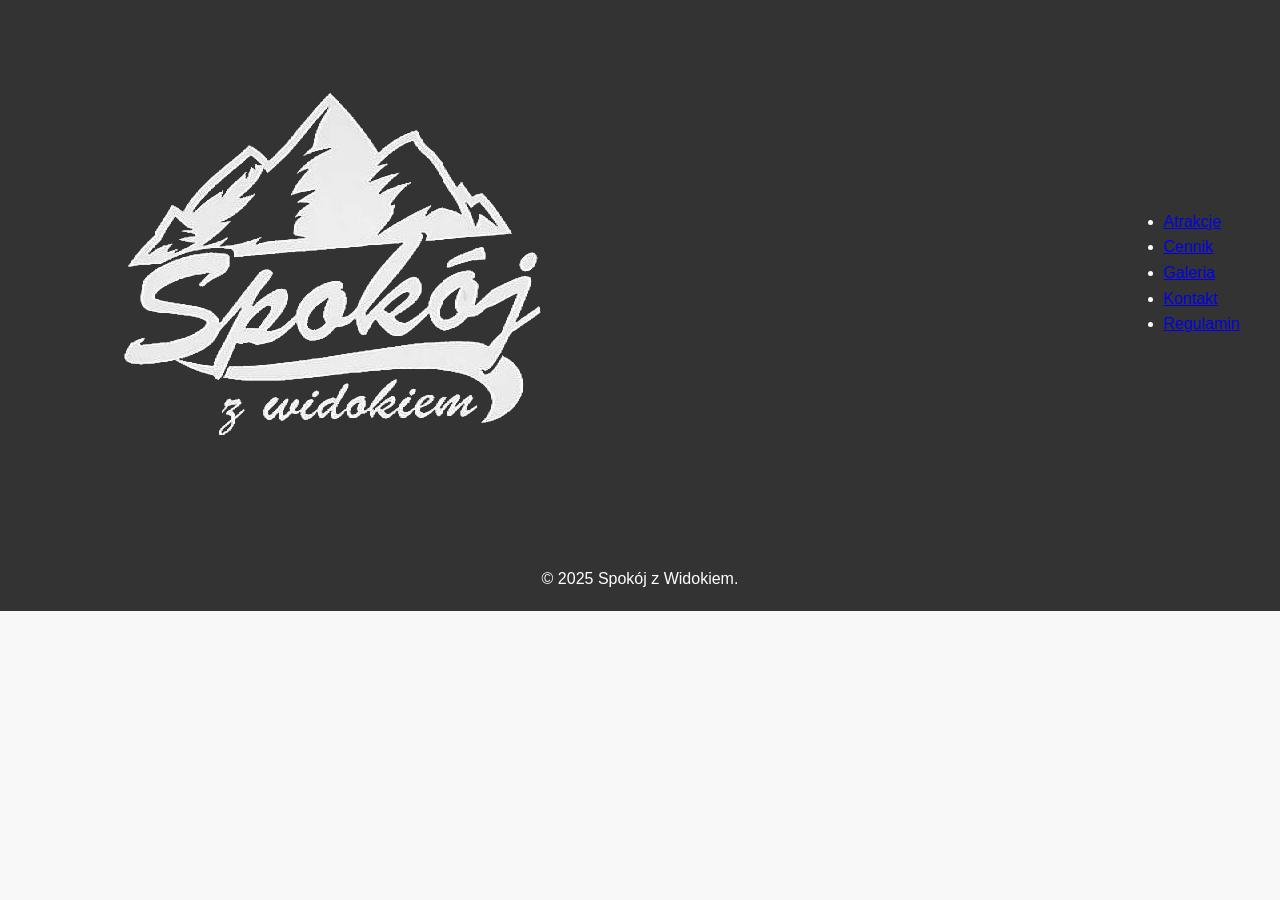
==== atrakcje.html @ 17f2146e "Commitig" ====
<!DOCTYPE html>
<html lang="pl">
<head>
    <meta charset="UTF-8">
    <meta name="viewport" content="width=device-width, initial-scale=1.0">
    <title>Atrakcje - Spokój z Widokiem</title>
    <link rel="stylesheet" href="style.css">
    <link rel="shortcut icon" href="/img/logo.jpg" type="image/x-icon">
</head>
<body>
    <header>
        <div id="logo">
            <a href="index.html">
                <img src="/img/logo.png" alt="Spokój z Widokiem" id="headerimg">
            </a>
        </div>
        <nav>
            <ul>
                <li><a href="atrakcje.html">Atrakcje</a></li>
                <li><a href="cennik.html">Cennik</a></li>
                <li><a href="galeria.html">Galeria</a></li>
                <li><a href="kontakt.html">Kontakt</a></li>
                <li><a href="regulamin.html">Regulamin</a></li>
            </ul>
        </nav>
        <div class="menu" id="menu">
            <span></span>
            <span></span>
            <span></span>
        </div>
    </header>

    <section id="attractions">
        <h1>Atrakcje</h1>
        <div id="attraction-list">
            <div class="attraction-item">
                <h3>Kościół św. Jana Chrzciciela</h3>
                <p><img src="/img/kosciol.jpg" alt="Kościół św. Jana Chrzciciela"></p>
                <p>Nowe Bystre 37, Nowe Bystre</p>
                <p class="distance">Odległość: 1.64 km</p>
            </div>
            <div class="attraction-item">
                <h3>Kościół na Bachledówce</h3>
                <p><img src="/img/kosciol2.jpg" alt="Kościół na Bachledówce"></p>
                <p>Czerwienne 341, Ciche</p>
                <p class="distance">Odległość: 2.20 km</p>
            </div>
            <div class="attraction-item">
                <h3>Kościół pw. Św. Anny</h3>
                <p><img src="/img/kosciol3.jpg" alt="Kościół pw. Św. Anny"></p>
                <p>Ząb</p>
                <p class="distance">Odległość: 2.49 km</p>
            </div>
            <div class="attraction-item">
                <h3>Wyciąg narciarski Czerwienne</h3>
                <p><img src="/img/wyciag.jpg" alt="Wyciąg narciarski"></p>
                <p>Czerwienne</p>
                <p class="distance">Odległość: 2.65 km</p>
            </div>
            <div class="attraction-item">
                <h3>Ośrodek narciarski Potoczki</h3>
                <p><img src="/img/osrodek.jpg" alt="Ośrodek narciarski Potoczki"></p>
                <p>Ząb 55b, Ząb</p>
                <p class="distance">Odległość: 2.72 km</p>
            </div>
            <div class="attraction-item">
                <h3>Stacja Narciarska Czerwienne Bu...</h3>
                <p><img src="/img/osrodek.jpg" alt="Ośrodek narciarski Potoczki"></p>
                <p>179a, Czerwienne - Budz</p>
                <p class="distance">Odległość: 2.93 km</p>
            </div>
            <div class="attraction-item">
                <h3>Ośrodek narciarski Potoczki</h3>
                <p><img src="/img/osrodek.jpg" alt="Ośrodek narciarski Potoczki"></p>
                <p>Ząb 55b, Ząb</p>
                <p class="distance">Odległość: 2.72 km</p>
            </div>
        </div>
    </section>

    <footer>
        <p>&copy; 2025 Spokój z Widokiem.</p>
    </footer>

    <script src="script.js"></script>
</body>
</html>
---- style.css ----
* {
    margin: 0;
    padding: 0;
    box-sizing: border-box;
}

body {
    font-family: "Afacad Flux", sans-serif;
    background-color: #f8f8f8;
    color: #333;
    line-height: 1.6;
}

header {
    display: flex;
    justify-content: space-between;
    align-items: center;
    padding: 20px 40px;
    background-color: #333;
    color: white;
    position: relative;
    top: 0;
    left: 0;
    width: 100%;
    z-index: 1000;
}

header #logo button{
    display: block;
    background: none;
    border: none;
    cursor: pointer;
    width: 150px;
    z-index: 4;
}

header #headerimg {
    width: 100%;
    height: auto;
    z-index: 4;
}

#menu {
    display: none;
    flex-direction: column;
    justify-content: space-between;
    width: 30px;
    height: 20px;
    cursor: pointer;
}

#menu span {
    background-color: white;
    height: 3px;
    width: 100%;
}

#nav-buttons {
    display: flex;
    gap: 20px;
}

.nav-btn {
    background: none;
    border: 2px solid #4CAF50;
    color: #4CAF50;
    padding: 10px 20px;
    font-size: 18px;
    cursor: pointer;
    text-transform: uppercase;
    border-radius: 5px;
    transition: background-color 0.3s ease, color 0.3s ease;
}

.nav-btn:hover {
    background-color: #4CAF50;
    color: white;
}




.background-slider {
    position: fixed;
    top: 0;
    left: 0;
    width: 100%;
    height: 100vh;
    z-index: -1;
    overflow: hidden;
}

.background-layer {
    position: absolute;
    top: 0;
    left: 0;
    width: 100%;
    height: 100%;
    background-size: cover;
    background-position: center;
    opacity: 0;
    transition: opacity 1s ease-in-out;
    z-index: 0;
}

#backgroundLayer1 {
    opacity: 1; 
}

#backgroundLayer2 {
    z-index: -1; 
}




#main {
    /* background: url('/img/1.jpg') no-repeat center center/cover; */
    padding: 120px 20px;
    color: white;
    text-align: center;
    position: relative;
    z-index: 1;
    /* animation: changeBackground 32s infinite; */
}

/* @keyframes changeBackground {
    0% {
        background-image: url('/img/1.jpg');
    }
    12.5% {
        background-image: url('/img/2.jpg');
    }
    25% {
        background-image: url('/img/3.jpg');
    }
    37.5% {
        background-image: url('/img/4.jpg');
    }
    50% {
        background-image: url('/img/5.jpg');
    }
    62.5% {
        background-image: url('/img/6.jpg');
    }
    75% {
        background-image: url('/img/7.jpg');
    }
    87.5% {
        background-image: url('/img/8.jpg');
    }
    100% {
        background-image: url('/img/1.jpg');
    }
} */

.main-content {
    max-width: 800px;
    margin: 0 auto;
    padding: 20px;
    background: rgba(0, 0, 0, 0.5);
    border-radius: 10px;
}

.main-content iframe {
    width: 100%;
}

#main h1 {
    font-size: 40px;
    margin-bottom: 20px;
}

#main p {
    font-size: 18px;
    margin-bottom: 30px;
}

#main h3 {
    font-family: cursive;
}

#attractions {
    padding: 50px 20px;
    text-align: center;
    display: none;
}

#attractions h1 {
    margin-bottom: 30px;
    background-color: white;
    padding: 20px;
    box-shadow: 0 2px 10px rgba(0, 0, 0, 0.1);
    border-radius: 8px;
    text-align: center;
}

#attraction-list {
    display: flex;
    justify-content: center;
    gap: 30px;
    flex-wrap: wrap;
}

.attraction-item {
    background-color: white;
    padding: 20px;
    width: 250px;
    box-shadow: 0 2px 10px rgba(0, 0, 0, 0.1);
    border-radius: 8px;
    text-align: center;
    transition: transform 0.3s ease;
}

.attraction-item:hover {
    transform: translateY(-10px);
}

.attraction-item h3 {
    font-size: 22px;
    margin-bottom: 10px;
}

.attraction-item p img {
    height: 150px;
    width: 170px;
}

footer {
    background-color: #333;
    color: white;
    text-align: center;
    padding: 20px;
    position: relative;
    bottom: 0;
    width: 100%;
}

@media (max-width: 900px) {
    #nav-buttons {
        display: none;
        flex-direction: column;
        width: 100%;
        background-color: #333;
    }

    #menu {
        display: flex;
    }

    #nav-buttons.menu-open {
        display: flex;
    }

    .nav-btn {
        width: 90%;
        padding: 15px;
        text-align: center;
        background-color: #333;
        border: none;
        color: white;
    }

    .main h1 {
        font-size: 30px;
    }

    .main p {
        font-size: 16px;
    }

    .attraction-list {
        flex-direction: column;
    }

    .attraction-item {
        width: 100%;
        margin-bottom: 20px;
    }
}

section {
    opacity: 0;
    transition: opacity 0.5s ease;
}

section.active {
    opacity: 1;
}

section.hidden {
    opacity: 0;
    pointer-events: none;
    transition: opacity 0.5s ease;
}
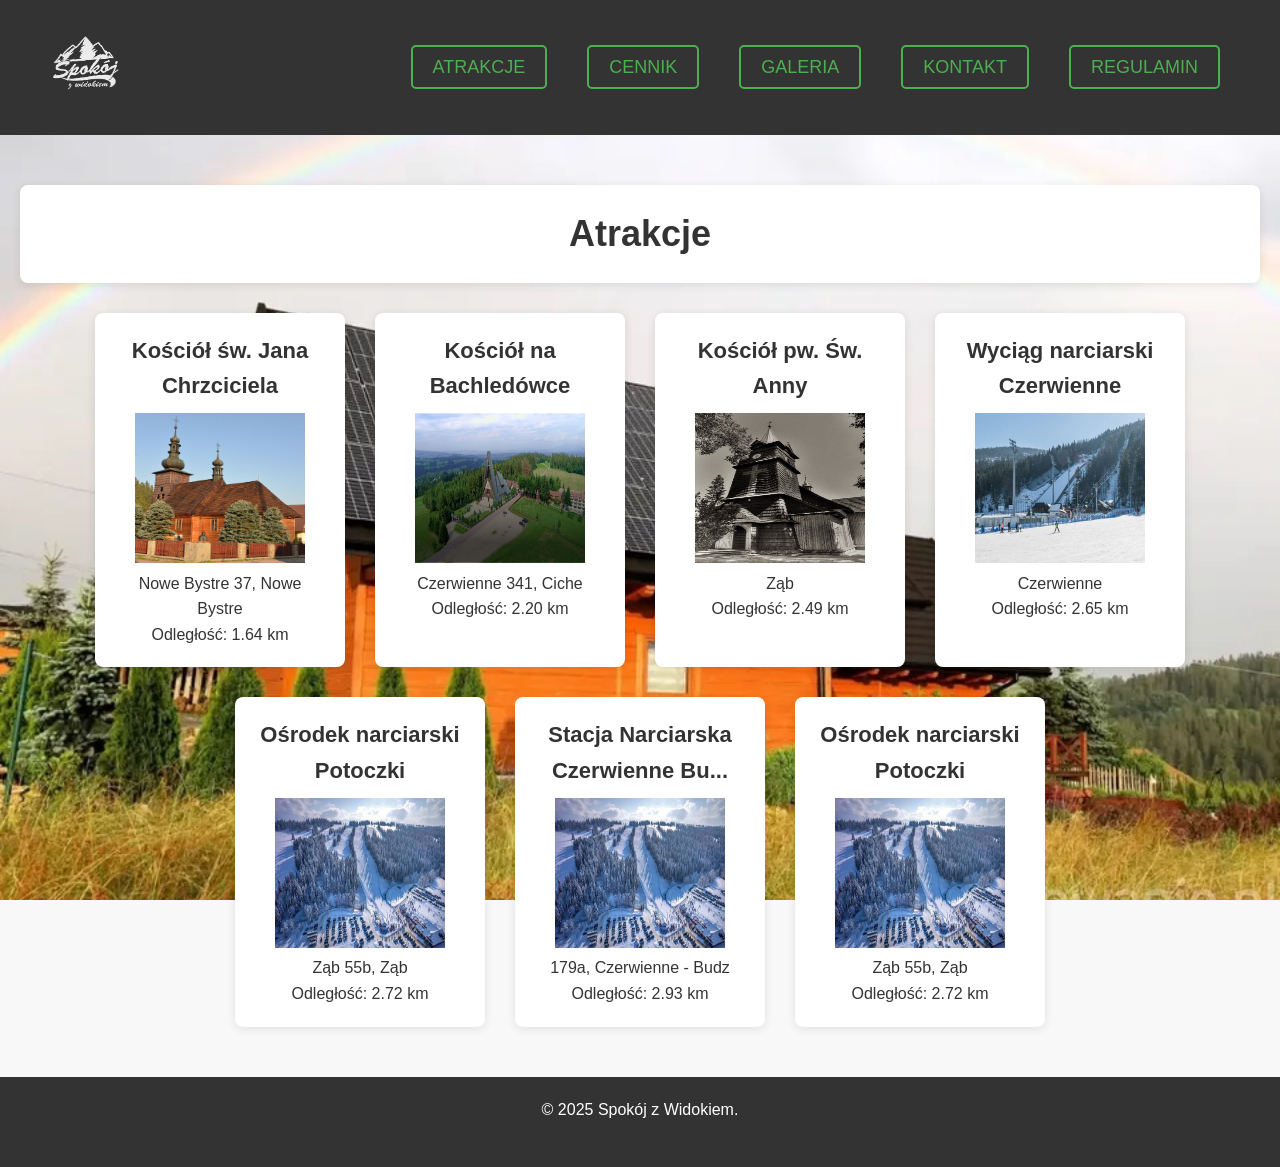
==== commit 25359f56: "a" ====
--- a/atrakcje.html
+++ b/atrakcje.html
@@ -1,87 +1,92 @@
-<!DOCTYPE html>
-<html lang="pl">
-<head>
-    <meta charset="UTF-8">
-    <meta name="viewport" content="width=device-width, initial-scale=1.0">
-    <title>Atrakcje - Spokój z Widokiem</title>
-    <link rel="stylesheet" href="style.css">
-    <link rel="shortcut icon" href="/img/logo.jpg" type="image/x-icon">
-</head>
-<body>
-    <header>
-        <div id="logo">
-            <a href="index.html">
-                <img src="/img/logo.png" alt="Spokój z Widokiem" id="headerimg">
-            </a>
-        </div>
-        <nav>
-            <ul>
-                <li><a href="atrakcje.html">Atrakcje</a></li>
-                <li><a href="cennik.html">Cennik</a></li>
-                <li><a href="galeria.html">Galeria</a></li>
-                <li><a href="kontakt.html">Kontakt</a></li>
-                <li><a href="regulamin.html">Regulamin</a></li>
-            </ul>
-        </nav>
-        <div class="menu" id="menu">
-            <span></span>
-            <span></span>
-            <span></span>
-        </div>
-    </header>
-
-    <section id="attractions">
-        <h1>Atrakcje</h1>
-        <div id="attraction-list">
-            <div class="attraction-item">
-                <h3>Kościół św. Jana Chrzciciela</h3>
-                <p><img src="/img/kosciol.jpg" alt="Kościół św. Jana Chrzciciela"></p>
-                <p>Nowe Bystre 37, Nowe Bystre</p>
-                <p class="distance">Odległość: 1.64 km</p>
-            </div>
-            <div class="attraction-item">
-                <h3>Kościół na Bachledówce</h3>
-                <p><img src="/img/kosciol2.jpg" alt="Kościół na Bachledówce"></p>
-                <p>Czerwienne 341, Ciche</p>
-                <p class="distance">Odległość: 2.20 km</p>
-            </div>
-            <div class="attraction-item">
-                <h3>Kościół pw. Św. Anny</h3>
-                <p><img src="/img/kosciol3.jpg" alt="Kościół pw. Św. Anny"></p>
-                <p>Ząb</p>
-                <p class="distance">Odległość: 2.49 km</p>
-            </div>
-            <div class="attraction-item">
-                <h3>Wyciąg narciarski Czerwienne</h3>
-                <p><img src="/img/wyciag.jpg" alt="Wyciąg narciarski"></p>
-                <p>Czerwienne</p>
-                <p class="distance">Odległość: 2.65 km</p>
-            </div>
-            <div class="attraction-item">
-                <h3>Ośrodek narciarski Potoczki</h3>
-                <p><img src="/img/osrodek.jpg" alt="Ośrodek narciarski Potoczki"></p>
-                <p>Ząb 55b, Ząb</p>
-                <p class="distance">Odległość: 2.72 km</p>
-            </div>
-            <div class="attraction-item">
-                <h3>Stacja Narciarska Czerwienne Bu...</h3>
-                <p><img src="/img/osrodek.jpg" alt="Ośrodek narciarski Potoczki"></p>
-                <p>179a, Czerwienne - Budz</p>
-                <p class="distance">Odległość: 2.93 km</p>
-            </div>
-            <div class="attraction-item">
-                <h3>Ośrodek narciarski Potoczki</h3>
-                <p><img src="/img/osrodek.jpg" alt="Ośrodek narciarski Potoczki"></p>
-                <p>Ząb 55b, Ząb</p>
-                <p class="distance">Odległość: 2.72 km</p>
-            </div>
-        </div>
-    </section>
-
-    <footer>
-        <p>&copy; 2025 Spokój z Widokiem.</p>
-    </footer>
-
-    <script src="script.js"></script>
-</body>
-</html>
+<!DOCTYPE html>
+<html lang="pl">
+<head>
+    <meta charset="UTF-8">
+    <meta name="viewport" content="width=device-width, initial-scale=1.0">
+    <title>Atrakcje - Spokój z Widokiem</title>
+    <link rel="stylesheet" href="style.css">
+    <link rel="shortcut icon" href="/img/logo.jpg" type="image/x-icon">
+</head>
+<body>
+    <header>
+        <div id="logo">
+            <a href="index.html">
+                <img src="img/logo.png" alt="Spokój z Widokiem" id="headerimg">
+            </a>
+        </div>
+        <nav>
+            <ul>
+                <li><a href="atrakcje.html">Atrakcje</a></li>
+                <li><a href="cennik.html">Cennik</a></li>
+                <li><a href="galeria.html">Galeria</a></li>
+                <li><a href="kontakt.html">Kontakt</a></li>
+                <li><a href="regulamin.html">Regulamin</a></li>
+            </ul>
+        </nav>
+        <div class="menu" id="menu">
+            <span></span>
+            <span></span>
+            <span></span>
+        </div>
+    </header>
+
+    <div class="background-slider">
+        <div class="background-layer" id="backgroundLayer1"></div>
+        <div class="background-layer" id="backgroundLayer2"></div>
+    </div>
+
+    <section id="attractions">
+        <h1 class="h1title">Atrakcje</h1>
+        <div id="attraction-list">
+            <div class="attraction-item">
+                <h3>Kościół św. Jana Chrzciciela</h3>
+                <p><img src="/img/kosciol.jpg" alt="Kościół św. Jana Chrzciciela"></p>
+                <p>Nowe Bystre 37, Nowe Bystre</p>
+                <p class="distance">Odległość: 1.64 km</p>
+            </div>
+            <div class="attraction-item">
+                <h3>Kościół na Bachledówce</h3>
+                <p><img src="/img/kosciol2.jpg" alt="Kościół na Bachledówce"></p>
+                <p>Czerwienne 341, Ciche</p>
+                <p class="distance">Odległość: 2.20 km</p>
+            </div>
+            <div class="attraction-item">
+                <h3>Kościół pw. Św. Anny</h3>
+                <p><img src="/img/kosciol3.jpg" alt="Kościół pw. Św. Anny"></p>
+                <p>Ząb</p>
+                <p class="distance">Odległość: 2.49 km</p>
+            </div>
+            <div class="attraction-item">
+                <h3>Wyciąg narciarski Czerwienne</h3>
+                <p><img src="/img/wyciag.jpg" alt="Wyciąg narciarski"></p>
+                <p>Czerwienne</p>
+                <p class="distance">Odległość: 2.65 km</p>
+            </div>
+            <div class="attraction-item">
+                <h3>Ośrodek narciarski Potoczki</h3>
+                <p><img src="/img/osrodek.jpg" alt="Ośrodek narciarski Potoczki"></p>
+                <p>Ząb 55b, Ząb</p>
+                <p class="distance">Odległość: 2.72 km</p>
+            </div>
+            <div class="attraction-item">
+                <h3>Stacja Narciarska Czerwienne Bu...</h3>
+                <p><img src="/img/osrodek.jpg" alt="Ośrodek narciarski Potoczki"></p>
+                <p>179a, Czerwienne - Budz</p>
+                <p class="distance">Odległość: 2.93 km</p>
+            </div>
+            <div class="attraction-item">
+                <h3>Ośrodek narciarski Potoczki</h3>
+                <p><img src="/img/osrodek.jpg" alt="Ośrodek narciarski Potoczki"></p>
+                <p>Ząb 55b, Ząb</p>
+                <p class="distance">Odległość: 2.72 km</p>
+            </div>
+        </div>
+    </section>
+
+    <footer>
+        <p>&copy; 2025 Spokój z Widokiem.</p>
+    </footer>
+
+    <script src="script.js"></script>
+</body>
+</html>
--- a/style.css
+++ b/style.css
@@ -1,295 +1,542 @@
-* {
-    margin: 0;
-    padding: 0;
-    box-sizing: border-box;
-}
-
-body {
-    font-family: "Afacad Flux", sans-serif;
-    background-color: #f8f8f8;
-    color: #333;
-    line-height: 1.6;
-}
-
-header {
-    display: flex;
-    justify-content: space-between;
-    align-items: center;
-    padding: 20px 40px;
-    background-color: #333;
-    color: white;
-    position: relative;
-    top: 0;
-    left: 0;
-    width: 100%;
-    z-index: 1000;
-}
-
-header #logo button{
-    display: block;
-    background: none;
-    border: none;
-    cursor: pointer;
-    width: 150px;
-    z-index: 4;
-}
-
-header #headerimg {
-    width: 100%;
-    height: auto;
-    z-index: 4;
-}
-
-#menu {
-    display: none;
-    flex-direction: column;
-    justify-content: space-between;
-    width: 30px;
-    height: 20px;
-    cursor: pointer;
-}
-
-#menu span {
-    background-color: white;
-    height: 3px;
-    width: 100%;
-}
-
-#nav-buttons {
-    display: flex;
-    gap: 20px;
-}
-
-.nav-btn {
-    background: none;
-    border: 2px solid #4CAF50;
-    color: #4CAF50;
-    padding: 10px 20px;
-    font-size: 18px;
-    cursor: pointer;
-    text-transform: uppercase;
-    border-radius: 5px;
-    transition: background-color 0.3s ease, color 0.3s ease;
-}
-
-.nav-btn:hover {
-    background-color: #4CAF50;
-    color: white;
-}
-
-
-
-
-.background-slider {
-    position: fixed;
-    top: 0;
-    left: 0;
-    width: 100%;
-    height: 100vh;
-    z-index: -1;
-    overflow: hidden;
-}
-
-.background-layer {
-    position: absolute;
-    top: 0;
-    left: 0;
-    width: 100%;
-    height: 100%;
-    background-size: cover;
-    background-position: center;
-    opacity: 0;
-    transition: opacity 1s ease-in-out;
-    z-index: 0;
-}
-
-#backgroundLayer1 {
-    opacity: 1; 
-}
-
-#backgroundLayer2 {
-    z-index: -1; 
-}
-
-
-
-
-#main {
-    /* background: url('/img/1.jpg') no-repeat center center/cover; */
-    padding: 120px 20px;
-    color: white;
-    text-align: center;
-    position: relative;
-    z-index: 1;
-    /* animation: changeBackground 32s infinite; */
-}
-
-/* @keyframes changeBackground {
-    0% {
-        background-image: url('/img/1.jpg');
-    }
-    12.5% {
-        background-image: url('/img/2.jpg');
-    }
-    25% {
-        background-image: url('/img/3.jpg');
-    }
-    37.5% {
-        background-image: url('/img/4.jpg');
-    }
-    50% {
-        background-image: url('/img/5.jpg');
-    }
-    62.5% {
-        background-image: url('/img/6.jpg');
-    }
-    75% {
-        background-image: url('/img/7.jpg');
-    }
-    87.5% {
-        background-image: url('/img/8.jpg');
-    }
-    100% {
-        background-image: url('/img/1.jpg');
-    }
-} */
-
-.main-content {
-    max-width: 800px;
-    margin: 0 auto;
-    padding: 20px;
-    background: rgba(0, 0, 0, 0.5);
-    border-radius: 10px;
-}
-
-.main-content iframe {
-    width: 100%;
-}
-
-#main h1 {
-    font-size: 40px;
-    margin-bottom: 20px;
-}
-
-#main p {
-    font-size: 18px;
-    margin-bottom: 30px;
-}
-
-#main h3 {
-    font-family: cursive;
-}
-
-#attractions {
-    padding: 50px 20px;
-    text-align: center;
-    display: none;
-}
-
-#attractions h1 {
-    margin-bottom: 30px;
-    background-color: white;
-    padding: 20px;
-    box-shadow: 0 2px 10px rgba(0, 0, 0, 0.1);
-    border-radius: 8px;
-    text-align: center;
-}
-
-#attraction-list {
-    display: flex;
-    justify-content: center;
-    gap: 30px;
-    flex-wrap: wrap;
-}
-
-.attraction-item {
-    background-color: white;
-    padding: 20px;
-    width: 250px;
-    box-shadow: 0 2px 10px rgba(0, 0, 0, 0.1);
-    border-radius: 8px;
-    text-align: center;
-    transition: transform 0.3s ease;
-}
-
-.attraction-item:hover {
-    transform: translateY(-10px);
-}
-
-.attraction-item h3 {
-    font-size: 22px;
-    margin-bottom: 10px;
-}
-
-.attraction-item p img {
-    height: 150px;
-    width: 170px;
-}
-
-footer {
-    background-color: #333;
-    color: white;
-    text-align: center;
-    padding: 20px;
-    position: relative;
-    bottom: 0;
-    width: 100%;
-}
-
-@media (max-width: 900px) {
-    #nav-buttons {
-        display: none;
-        flex-direction: column;
-        width: 100%;
-        background-color: #333;
-    }
-
-    #menu {
-        display: flex;
-    }
-
-    #nav-buttons.menu-open {
-        display: flex;
-    }
-
-    .nav-btn {
-        width: 90%;
-        padding: 15px;
-        text-align: center;
-        background-color: #333;
-        border: none;
-        color: white;
-    }
-
-    .main h1 {
-        font-size: 30px;
-    }
-
-    .main p {
-        font-size: 16px;
-    }
-
-    .attraction-list {
-        flex-direction: column;
-    }
-
-    .attraction-item {
-        width: 100%;
-        margin-bottom: 20px;
-    }
-}
-
-section {
-    opacity: 0;
-    transition: opacity 0.5s ease;
-}
-
-section.active {
-    opacity: 1;
-}
-
-section.hidden {
-    opacity: 0;
-    pointer-events: none;
-    transition: opacity 0.5s ease;
-}
+* {
+    margin: 0;
+    padding: 0;
+    box-sizing: border-box;
+}
+
+body {
+    font-family: "Afacad Flux", sans-serif;
+    background-color: #f8f8f8;
+    color: #333;
+    line-height: 1.6;
+}
+
+header {
+    display: flex;
+    justify-content: space-between;
+    align-items: center;
+    padding: 20px 40px;
+    background-color: #333;
+    color: white;
+    position: relative;
+    top: 0;
+    left: 0;
+    height: 15vh;
+    width: 100%;
+    z-index: 1000;
+}
+
+header #logo button{
+    display: block;
+    background: none;
+    border: none;
+    cursor: pointer;
+    width: 150px;
+    z-index: 4;
+}
+
+/* headerimg dla odnośników = width: 25%;
+           a dla przycisków = width: 100%; */
+
+header #headerimg {
+    width: 25%;
+    height: auto;
+    z-index: 4;
+}
+
+
+#menu {
+    display: none;
+    flex-direction: column;
+    justify-content: space-between;
+    width: 30px;
+    height: 20px;
+    cursor: pointer;
+}
+
+#menu span {
+    background-color: white;
+    height: 3px;
+    width: 100%;
+}
+
+
+/* lista z odnosnikami do podstron */
+
+header nav ul {
+    list-style-type: none;
+    display: flex;
+}
+
+header nav ul li {
+    margin: 0 20px;
+}
+
+header nav ul li a {
+    background: none;
+    border: 2px solid #4CAF50;
+    color: #4CAF50;
+    padding: 10px 20px;
+    font-size: 18px;
+    text-decoration: none;
+    cursor: pointer;
+    text-transform: uppercase;
+    border-radius: 5px;
+    transition: background-color 0.3s ease, color 0.3s ease;
+}
+
+header nav ul li a:hover {
+    background-color: #4CAF50;
+    color: white;
+}
+
+header nav ul li a img {
+    width: 50%;
+}
+
+
+
+/* przyciski pokazujące sekcje */
+
+/* #nav-buttons {
+    display: flex;
+    gap: 20px;
+}
+
+.nav-btn {
+    background: none;
+    border: 2px solid #4CAF50;
+    color: #4CAF50;
+    padding: 10px 20px;
+    font-size: 18px;
+    cursor: pointer;
+    text-transform: uppercase;
+    border-radius: 5px;
+    transition: background-color 0.3s ease, color 0.3s ease;
+}
+
+.nav-btn:hover {
+    background-color: #4CAF50;
+    color: white;
+} */
+
+
+
+
+.background-slider {
+    position: fixed;
+    top: 0;
+    left: 0;
+    width: 100%;
+    height: 100vh;
+    z-index: -1;
+    overflow: hidden;
+}
+
+.background-layer {
+    position: absolute;
+    top: 0;
+    left: 0;
+    width: 100%;
+    height: 100%;
+    background-size: cover;
+    background-position: center;
+    opacity: 0;
+    transition: opacity 1s ease-in-out;
+    z-index: 0;
+}
+
+#backgroundLayer1 {
+    opacity: 1; 
+}
+
+#backgroundLayer2 {
+    z-index: -1; 
+}
+
+
+
+/* zakomentowana prostsza zmiana tła */
+#main {
+    /* background: url('/img/1.jpg') no-repeat center center/cover; */
+    padding: 120px 20px;
+    color: white;
+    text-align: center;
+    position: relative;
+    z-index: 1;
+    /* animation: changeBackground 32s infinite; */
+}
+
+/* @keyframes changeBackground {
+    0% {
+        background-image: url('/img/1.jpg');
+    }
+    12.5% {
+        background-image: url('/img/2.jpg');
+    }
+    25% {
+        background-image: url('/img/3.jpg');
+    }
+    37.5% {
+        background-image: url('/img/4.jpg');
+    }
+    50% {
+        background-image: url('/img/5.jpg');
+    }
+    62.5% {
+        background-image: url('/img/6.jpg');
+    }
+    75% {
+        background-image: url('/img/7.jpg');
+    }
+    87.5% {
+        background-image: url('/img/8.jpg');
+    }
+    100% {
+        background-image: url('/img/1.jpg');
+    }
+} */
+
+.main-content {
+    max-width: 800px;
+    margin: 0 auto;
+    padding: 20px;
+    background: rgba(0, 0, 0, 0.5);
+    border-radius: 10px;
+}
+
+.main-content iframe {
+    width: 100%;
+}
+
+#main h1 {
+    font-size: 40px;
+    margin-bottom: 20px;
+}
+
+#main p {
+    font-size: 18px;
+    margin-bottom: 30px;
+}
+
+#main h3 {
+    font-family: cursive;
+}
+
+.h1title {
+    margin-bottom: 30px;
+    background-color: white;
+    padding: 20px;
+    box-shadow: 0 2px 10px rgba(0, 0, 0, 0.1);
+    border-radius: 8px;
+    text-align: center;
+    font-size: 36px;
+    color: #333;
+}
+
+#attractions {
+    padding: 50px 20px;
+    text-align: center;
+}
+
+#attraction-list {
+    display: flex;
+    justify-content: center;
+    gap: 30px;
+    flex-wrap: wrap;
+}
+
+.attraction-item {
+    background-color: white;
+    padding: 20px;
+    width: 250px;
+    box-shadow: 0 2px 10px rgba(0, 0, 0, 0.1);
+    border-radius: 8px;
+    text-align: center;
+    transition: transform 0.3s ease;
+}
+
+.attraction-item:hover {
+    transform: translateY(-10px);
+}
+
+.attraction-item h3 {
+    font-size: 22px;
+    margin-bottom: 10px;
+}
+
+.attraction-item p img {
+    height: 150px;
+    width: 170px;
+}
+
+#costs {
+    padding: 50px 20px;
+    text-align: center;
+}
+
+#cost-table {
+    display: flex;
+    justify-content: center;
+    gap: 30px;
+    flex-wrap: wrap;
+}
+
+.cost-item {
+    background-color: #f2f2f2;
+    padding: 25px;
+    border-radius: 10px;
+    width: 280px;
+    box-shadow: 0 2px 10px rgba(0, 0, 0, 0.1);
+    transition: transform 0.3s ease;
+}
+
+.cost-item:hover {
+    transform: translateY(-10px);
+}
+
+.cost-item h3 {
+    font-size: 22px;
+    margin-bottom: 10px;
+    color: #4CAF50;
+}
+
+.price {
+    font-size: 20px;
+    font-weight: bold;
+    margin-bottom: 15px;
+}
+
+.cost-item ul {
+    list-style: none;
+    padding: 0;
+}
+
+.cost-item ul li {
+    margin-bottom: 8px;
+    font-size: 16px;
+}
+
+#gallery {
+    padding: 60px 20px;
+    text-align: center;
+}
+
+#gallery h1 {
+    font-size: 36px;
+    margin-bottom: 30px;
+}
+
+#gallery-wrapper {
+    display: flex;
+    justify-content: center;
+    align-items: center;
+    gap: 20px;
+    flex-wrap: wrap;
+}
+
+#galleryImage {
+    max-width: 90%;
+    max-height: 500px;
+    border-radius: 10px;
+    box-shadow: 0 0 15px rgba(0, 0, 0, 0.2);
+    transition: opacity 0.5s ease;
+}
+
+.gallery-btn {
+    background-color: #4CAF50;
+    border: none;
+    color: white;
+    font-size: 24px;
+    padding: 10px 20px;
+    cursor: pointer;
+    border-radius: 6px;
+    transition: background-color 0.3s ease;
+}
+
+.gallery-btn:hover {
+    background-color: #388e3c;
+}
+
+#contact {
+    padding: 60px 20px;
+    text-align: center;
+}
+
+#contact-info {
+    display: flex;
+    justify-content: center;
+}
+
+#contact-info p {
+    font-size: 25px;
+    margin: 10px 30px;
+    background-color: white;
+    border-radius: 20px;
+    width: 45%;
+}
+
+#contact-info a {
+    color: #4CAF50;
+    text-decoration: none;
+    transition: color 0.3s ease;
+}
+
+#contact-info a:hover {
+    color: #388e3c;
+}
+
+#rules {
+  padding: 60px 20px;
+  color: #333;
+}
+
+.rules-content {
+  max-width: 900px;
+  margin: 0 auto;
+  padding: 20px;
+  color: white;
+  background: rgba(0, 0, 0, 0.5);
+  border-radius: 10px;
+  font-size: 18px;
+  line-height: 1.6;
+}
+
+.rules-content ul {
+  list-style-type: disc;
+  padding-left: 20px;
+  margin-top: 20px;
+}
+
+.rules-content ul li {
+  margin-bottom: 12px;
+}
+
+.rules-content p {
+  margin-top: 20px;
+}
+
+
+
+
+footer {
+    background-color: #333;
+    color: white;
+    text-align: center;
+    padding: 20px;
+    position: relative;
+    bottom: 0;
+    height: 10vh;
+    width: 100%;
+}
+
+@media (max-width: 900px) {
+
+    /* lista z odnośnikami do podstron */
+    header nav ul {
+        display: none;
+    }
+    
+    header nav ul.lista {
+        display: block;
+        width: 100%;
+        position: absolute;
+        top: 15vh;
+        left: 0;
+        background-color: #333;
+        text-align: center;
+    }
+
+    header nav ul li {
+        margin: 15px 0;
+    }
+    header nav ul li a{
+        display: inline-block;
+        color: white;
+        width: 100%;
+        border: none;
+    }
+
+    #menu {
+        display: flex;
+        cursor: pointer;
+    }
+
+
+    /* przyciski od sekcji */
+
+    /* #nav-buttons {
+        display: none;
+        flex-direction: column;
+        width: 100%;
+        background-color: #333;
+    }
+
+    #menu {
+        display: flex;
+    }
+
+    #nav-buttons.menu-open {
+        display: flex;
+        position: absolute;
+        top: 15vh;
+        left: 0;
+    }
+
+    .nav-btn {
+        width: 90%;
+        padding: 15px;
+        text-align: center;
+        background-color: #333;
+        border: none;
+        color: white;
+    } */
+
+    .main h1 {
+        font-size: 30px;
+    }
+
+    .main p {
+        font-size: 16px;
+    }
+
+    #attraction-list {
+        flex-direction: column;
+    }
+
+    .attraction-item {
+        width: 100%;
+        margin-bottom: 20px;
+    }
+
+    #cost-table {
+        flex-direction: column;
+    }
+
+    .cost-item {
+        width: 100%;
+        margin-bottom: 20px;
+    }
+
+    #gallery-wrapper img {
+        width: 50%;
+    }
+}
+
+/* dla odnośników zakomentować poniższy css */
+
+section {
+    min-height: 75vh;
+    /* opacity: 0;
+    transition: opacity 0.5s ease; */
+}
+
+/* section.active {
+    opacity: 1;
+}
+
+section.hidden {
+    opacity: 0;
+    pointer-events: none;
+    transition: opacity 0.5s ease;
+} */
